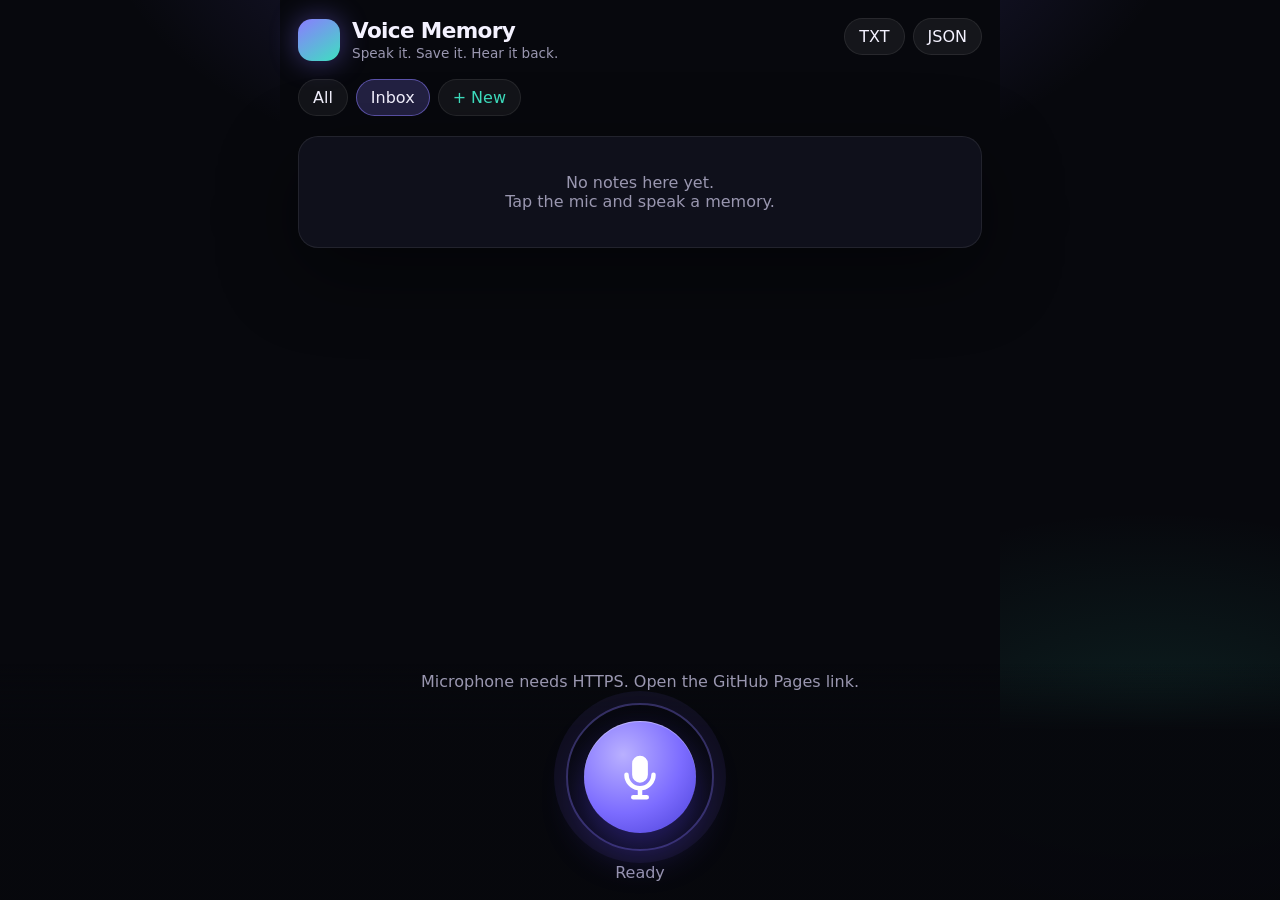
==== voice-memory/index.html @ e477c6e5 "Add Voice Memory static app and GitHub Pages workflow Publish a client-only voice notes app from voi" ====
<!DOCTYPE html>
<html lang="en">
  <head>
    <meta charset="UTF-8" />
    <meta name="viewport" content="width=device-width, initial-scale=1, viewport-fit=cover" />
    <meta name="theme-color" content="#07080d" />
    <meta name="apple-mobile-web-app-capable" content="yes" />
    <meta name="apple-mobile-web-app-status-bar-style" content="black-translucent" />
    <meta
      name="description"
      content="Voice Memory — speak notes, organize them into subscriptions, and play them back. Saved only on this device."
    />
    <title>Voice Memory</title>
    <link rel="manifest" href="./manifest.webmanifest" />
    <link rel="icon" href="./favicon.svg" type="image/svg+xml" />
    <link rel="stylesheet" href="./styles.css" />
  </head>
  <body>
    <div class="bg" aria-hidden="true"></div>

    <header class="top">
      <div class="brand">
        <span class="mark" aria-hidden="true"></span>
        <div>
          <h1>Voice Memory</h1>
          <p class="tag">Speak it. Save it. Hear it back.</p>
        </div>
      </div>
      <div class="top-actions">
        <button type="button" class="ghost" id="export-txt" title="Export notes as text">
          TXT
        </button>
        <button type="button" class="ghost" id="export-json" title="Export notes as JSON">
          JSON
        </button>
      </div>
    </header>

    <section class="subs" aria-label="Subscriptions">
      <div class="chips" id="chips"></div>
      <button type="button" class="chip add" id="add-sub">+ New</button>
    </section>

    <main class="feed" id="feed" aria-live="polite"></main>

    <div class="toast" id="toast" hidden></div>

    <footer class="dock">
      <p class="hint" id="hint">Tap the mic, then speak. Chrome or Edge works best.</p>
      <p class="live" id="live" hidden></p>
      <button type="button" class="mic" id="mic" aria-pressed="false" aria-label="Start listening">
        <span class="mic-ring"></span>
        <span class="mic-core">
          <svg viewBox="0 0 24 24" aria-hidden="true">
            <path
              d="M12 14.5a3.5 3.5 0 0 0 3.5-3.5V6a3.5 3.5 0 1 0-7 0v5a3.5 3.5 0 0 0 3.5 3.5Zm7-3.5a1 1 0 1 0-2 0 5 5 0 0 1-10 0 1 1 0 1 0-2 0 7 7 0 0 0 6 6.93V20H9a1 1 0 1 0 0 2h6a1 1 0 1 0 0-2h-2v-2.07A7 7 0 0 0 19 11Z"
            />
          </svg>
        </span>
      </button>
      <p class="status" id="status">Ready</p>
    </footer>

    <dialog id="sub-dialog">
      <form method="dialog" id="sub-form">
        <h2>New subscription</h2>
        <p>A named list for notes you want to keep together.</p>
        <input
          id="sub-name"
          name="name"
          maxlength="40"
          placeholder="e.g. Grocery, Ideas, Journal"
          required
          autocomplete="off"
        />
        <div class="dialog-actions">
          <button type="button" class="ghost" id="sub-cancel">Cancel</button>
          <button type="submit" value="ok" class="solid">Create</button>
        </div>
      </form>
    </dialog>

    <script src="./app.js"></script>
  </body>
</html>
---- voice-memory/styles.css ----
:root {
  --bg: #07080d;
  --panel: rgba(18, 20, 32, 0.78);
  --line: rgba(255, 255, 255, 0.08);
  --text: #f4f2ff;
  --muted: #9a97b0;
  --accent: #8b7cff;
  --accent-2: #3ee0c0;
  --danger: #ff6b8a;
  --mic: #7c6cff;
  --shadow: 0 24px 80px rgba(0, 0, 0, 0.45);
  --safe-bottom: max(18px, env(safe-area-inset-bottom));
}

* {
  box-sizing: border-box;
}

html,
body {
  margin: 0;
  min-height: 100%;
  background: var(--bg);
  color: var(--text);
  font-family: ui-sans-serif, system-ui, -apple-system, "Segoe UI", sans-serif;
}

body {
  min-height: 100dvh;
  padding: 18px 18px calc(220px + var(--safe-bottom));
}

.bg {
  position: fixed;
  inset: 0;
  z-index: -1;
  background:
    radial-gradient(900px 480px at 50% -10%, rgba(124, 108, 255, 0.28), transparent 60%),
    radial-gradient(700px 380px at 90% 80%, rgba(62, 224, 192, 0.1), transparent 55%),
    var(--bg);
}

.top {
  display: flex;
  align-items: flex-start;
  justify-content: space-between;
  gap: 12px;
}

.brand {
  display: flex;
  gap: 12px;
  align-items: center;
}

.mark {
  width: 42px;
  height: 42px;
  border-radius: 14px;
  background: linear-gradient(145deg, var(--accent), var(--accent-2));
  box-shadow: 0 0 28px rgba(124, 108, 255, 0.45);
}

h1 {
  margin: 0;
  font-size: 1.35rem;
  letter-spacing: -0.03em;
}

.tag,
.hint,
.status,
.muted {
  color: var(--muted);
}

.tag {
  margin: 2px 0 0;
  font-size: 0.85rem;
}

.top-actions {
  display: flex;
  gap: 8px;
}

button {
  font: inherit;
  cursor: pointer;
  border: 0;
}

.ghost,
.solid,
.icon-btn {
  border-radius: 999px;
  padding: 8px 14px;
  color: var(--text);
  background: rgba(255, 255, 255, 0.06);
  border: 1px solid var(--line);
}

.solid {
  background: linear-gradient(135deg, var(--accent), #5b4dff);
  border-color: transparent;
}

.ghost:active,
.solid:active,
.icon-btn:active,
.chip:active,
.mic:active {
  transform: scale(0.98);
}

.subs {
  margin-top: 18px;
  display: flex;
  gap: 8px;
  overflow-x: auto;
  padding-bottom: 4px;
  scrollbar-width: none;
}

.subs::-webkit-scrollbar {
  display: none;
}

.chips {
  display: flex;
  gap: 8px;
}

.chip {
  flex: 0 0 auto;
  border-radius: 999px;
  padding: 8px 14px;
  color: var(--text);
  background: rgba(255, 255, 255, 0.05);
  border: 1px solid var(--line);
}

.chip.active {
  background: rgba(139, 124, 255, 0.22);
  border-color: rgba(139, 124, 255, 0.55);
}

.chip.add {
  color: var(--accent-2);
}

.feed {
  margin-top: 16px;
  display: grid;
  gap: 12px;
}

.empty,
.note {
  background: var(--panel);
  border: 1px solid var(--line);
  border-radius: 20px;
  padding: 16px 16px 14px;
  box-shadow: var(--shadow);
  backdrop-filter: blur(16px);
}

.empty {
  text-align: center;
  color: var(--muted);
  padding: 36px 18px;
}

.note-meta {
  display: flex;
  justify-content: space-between;
  gap: 8px;
  font-size: 0.78rem;
  color: var(--muted);
  margin-bottom: 8px;
}

.note p {
  margin: 0;
  font-size: 1.05rem;
  line-height: 1.45;
  white-space: pre-wrap;
  word-break: break-word;
}

.note-actions {
  display: flex;
  gap: 8px;
  margin-top: 12px;
}

.icon-btn {
  padding: 8px 12px;
  font-size: 0.85rem;
}

.icon-btn.danger {
  color: var(--danger);
}

.dock {
  position: fixed;
  left: 0;
  right: 0;
  bottom: 0;
  padding: 8px 18px var(--safe-bottom);
  display: grid;
  justify-items: center;
  gap: 8px;
  background: linear-gradient(180deg, transparent, rgba(7, 8, 13, 0.94) 28%);
}

.hint,
.live,
.status {
  margin: 0;
  text-align: center;
}

.live {
  max-width: 42rem;
  color: var(--accent-2);
  font-size: 1rem;
  min-height: 1.3em;
}

.mic {
  width: 148px;
  height: 148px;
  border-radius: 50%;
  background: transparent;
  position: relative;
  margin: 4px 0;
}

.mic-ring {
  position: absolute;
  inset: 0;
  border-radius: 50%;
  border: 2px solid rgba(139, 124, 255, 0.35);
  box-shadow: 0 0 0 12px rgba(124, 108, 255, 0.08);
}

.mic-core {
  position: absolute;
  inset: 18px;
  border-radius: 50%;
  display: grid;
  place-items: center;
  background: radial-gradient(circle at 35% 30%, #b9b0ff, var(--mic) 55%, #4a3fd6);
  box-shadow:
    0 18px 40px rgba(80, 60, 220, 0.45),
    inset 0 1px 0 rgba(255, 255, 255, 0.35);
}

.mic svg {
  width: 54px;
  height: 54px;
  fill: white;
}

.mic.listening .mic-ring {
  animation: pulse 1.2s ease-out infinite;
  border-color: var(--accent-2);
}

.mic.listening .mic-core {
  background: radial-gradient(circle at 35% 30%, #9ff3e2, #1db894 58%, #0e7a66);
}

.mic.unsupported {
  opacity: 0.45;
}

@keyframes pulse {
  0% {
    transform: scale(1);
    opacity: 1;
  }
  100% {
    transform: scale(1.16);
    opacity: 0;
  }
}

.toast {
  position: fixed;
  left: 50%;
  bottom: 230px;
  transform: translateX(-50%);
  background: #161824;
  border: 1px solid var(--line);
  color: var(--text);
  padding: 10px 14px;
  border-radius: 12px;
  z-index: 5;
}

dialog {
  border: 1px solid var(--line);
  border-radius: 20px;
  background: #12141f;
  color: var(--text);
  width: min(92vw, 420px);
  padding: 20px;
}

dialog::backdrop {
  background: rgba(0, 0, 0, 0.55);
}

dialog h2 {
  margin: 0 0 6px;
}

dialog p {
  margin: 0 0 14px;
  color: var(--muted);
}

dialog input {
  width: 100%;
  padding: 12px 14px;
  border-radius: 12px;
  border: 1px solid var(--line);
  background: #0b0c14;
  color: var(--text);
  font: inherit;
}

.dialog-actions {
  display: flex;
  justify-content: flex-end;
  gap: 8px;
  margin-top: 16px;
}

.banner {
  background: rgba(255, 107, 138, 0.12);
  border: 1px solid rgba(255, 107, 138, 0.35);
  color: #ffd3dc;
  padding: 12px 14px;
  border-radius: 14px;
}

@media (min-width: 720px) {
  body {
    max-width: 720px;
    margin: 0 auto;
  }
}
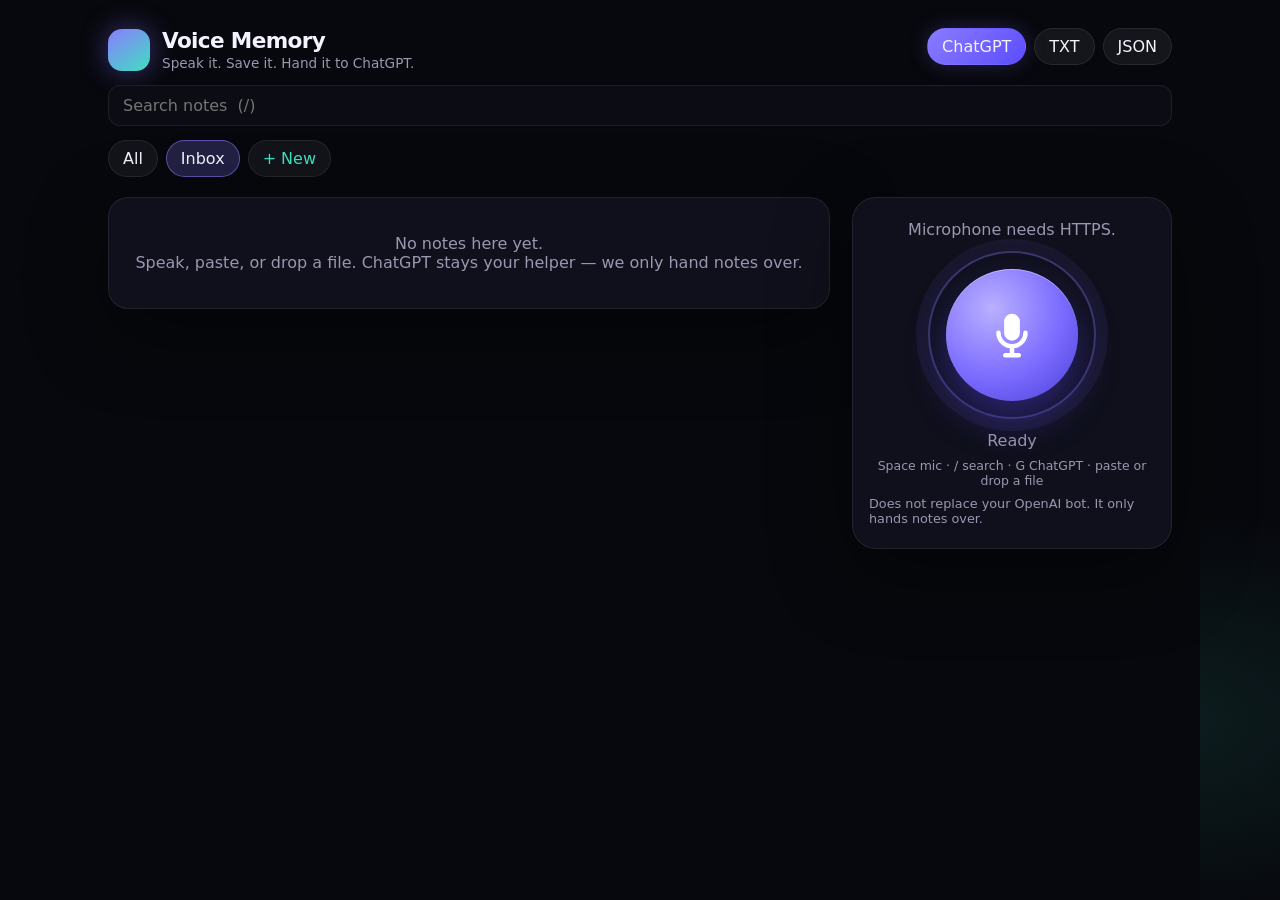
==== commit d667bea7: "Make Voice Memory a desktop companion for ChatGPT Keep the OpenAI bot as the helper: copy notes and " ====
--- a/voice-memory/index.html
+++ b/voice-memory/index.html
@@ -8,12 +8,471 @@
     <meta name="apple-mobile-web-app-status-bar-style" content="black-translucent" />
     <meta
       name="description"
-      content="Voice Memory — speak notes, organize them into subscriptions, and play them back. Saved only on this device."
+      content="Voice Memory — speak notes on phone or desktop, then hand them to ChatGPT. Saved only on this device."
     />
     <title>Voice Memory</title>
-    <link rel="manifest" href="./manifest.webmanifest" />
-    <link rel="icon" href="./favicon.svg" type="image/svg+xml" />
-    <link rel="stylesheet" href="./styles.css" />
+    <link rel="icon" href='data:image/svg+xml,<svg xmlns="http://www.w3.org/2000/svg" viewBox="0 0 64 64">  <defs>    <linearGradient id="g" x1="0" y1="0" x2="1" y2="1">      <stop offset="0" stop-color="#8b7cff"/>      <stop offset="1" stop-color="#3ee0c0"/>    </linearGradient>  </defs>  <rect width="64" height="64" rx="16" fill="#07080d"/>  <rect x="6" y="6" width="52" height="52" rx="14" fill="url(#g)"/>  <path fill="#fff" d="M32 38.2a6.2 6.2 0 0 0 6.2-6.2V18.8a6.2 6.2 0 1 0-12.4 0V32a6.2 6.2 0 0 0 6.2 6.2Zm12.4-6.2a3.1 3.1 0 0 0-6.2 0 6.2 6.2 0 1 1-12.4 0 3.1 3.1 0 0 0-6.2 0 12.4 12.4 0 0 0 10.8 12.3V50h-5.4a3.1 3.1 0 0 0 0 6.2h12.4a3.1 3.1 0 0 0 0-6.2h-5.4v-5.7A12.4 12.4 0 0 0 44.4 32Z"/></svg>' />
+    <style>
+:root {
+  --bg: #07080d;
+  --panel: rgba(18, 20, 32, 0.78);
+  --line: rgba(255, 255, 255, 0.08);
+  --text: #f4f2ff;
+  --muted: #9a97b0;
+  --accent: #8b7cff;
+  --accent-2: #3ee0c0;
+  --danger: #ff6b8a;
+  --mic: #7c6cff;
+  --shadow: 0 24px 80px rgba(0, 0, 0, 0.45);
+  --safe-bottom: max(18px, env(safe-area-inset-bottom));
+}
+
+* {
+  box-sizing: border-box;
+}
+
+html,
+body {
+  margin: 0;
+  min-height: 100%;
+  background: var(--bg);
+  color: var(--text);
+  font-family: ui-sans-serif, system-ui, -apple-system, "Segoe UI", sans-serif;
+}
+
+body {
+  min-height: 100dvh;
+  padding: 18px 18px calc(220px + var(--safe-bottom));
+}
+
+body.dragover {
+  outline: 2px dashed var(--accent-2);
+  outline-offset: -10px;
+}
+
+.bg {
+  position: fixed;
+  inset: 0;
+  z-index: -1;
+  background:
+    radial-gradient(900px 480px at 50% -10%, rgba(124, 108, 255, 0.28), transparent 60%),
+    radial-gradient(700px 380px at 90% 80%, rgba(62, 224, 192, 0.1), transparent 55%),
+    var(--bg);
+}
+
+.top {
+  display: flex;
+  align-items: flex-start;
+  justify-content: space-between;
+  gap: 12px;
+}
+
+.brand {
+  display: flex;
+  gap: 12px;
+  align-items: center;
+}
+
+.mark {
+  width: 42px;
+  height: 42px;
+  border-radius: 14px;
+  background: linear-gradient(145deg, var(--accent), var(--accent-2));
+  box-shadow: 0 0 28px rgba(124, 108, 255, 0.45);
+}
+
+h1 {
+  margin: 0;
+  font-size: 1.35rem;
+  letter-spacing: -0.03em;
+}
+
+.tag,
+.hint,
+.status,
+.muted,
+.keys {
+  color: var(--muted);
+}
+
+.tag {
+  margin: 2px 0 0;
+  font-size: 0.85rem;
+}
+
+.top-actions {
+  display: flex;
+  flex-wrap: wrap;
+  justify-content: flex-end;
+  gap: 8px;
+}
+
+button {
+  font: inherit;
+  cursor: pointer;
+  border: 0;
+}
+
+.ghost,
+.solid,
+.icon-btn {
+  border-radius: 999px;
+  padding: 8px 14px;
+  color: var(--text);
+  background: rgba(255, 255, 255, 0.06);
+  border: 1px solid var(--line);
+}
+
+.solid,
+.ghost.gpt {
+  background: linear-gradient(135deg, var(--accent), #5b4dff);
+  border-color: transparent;
+}
+
+.ghost.gpt {
+  box-shadow: 0 0 20px rgba(124, 108, 255, 0.25);
+}
+
+.ghost:hover,
+.solid:hover,
+.icon-btn:hover,
+.chip:hover {
+  border-color: rgba(255, 255, 255, 0.2);
+}
+
+.ghost:active,
+.solid:active,
+.icon-btn:active,
+.chip:active,
+.mic:active {
+  transform: scale(0.98);
+}
+
+.toolbar {
+  margin-top: 14px;
+  display: flex;
+  gap: 10px;
+  align-items: center;
+}
+
+.search {
+  flex: 1;
+  min-width: 0;
+  padding: 10px 14px;
+  border-radius: 12px;
+  border: 1px solid var(--line);
+  background: #0b0c14;
+  color: var(--text);
+  font: inherit;
+}
+
+.search:focus,
+dialog input:focus,
+button:focus-visible,
+.mic:focus-visible {
+  outline: 2px solid var(--accent);
+  outline-offset: 2px;
+}
+
+.subs {
+  margin-top: 14px;
+  display: flex;
+  gap: 8px;
+  overflow-x: auto;
+  padding-bottom: 4px;
+  scrollbar-width: none;
+}
+
+.subs::-webkit-scrollbar {
+  display: none;
+}
+
+.chips {
+  display: flex;
+  gap: 8px;
+}
+
+.chip {
+  flex: 0 0 auto;
+  border-radius: 999px;
+  padding: 8px 14px;
+  color: var(--text);
+  background: rgba(255, 255, 255, 0.05);
+  border: 1px solid var(--line);
+}
+
+.chip.active {
+  background: rgba(139, 124, 255, 0.22);
+  border-color: rgba(139, 124, 255, 0.55);
+}
+
+.chip.add {
+  color: var(--accent-2);
+}
+
+.layout {
+  margin-top: 16px;
+}
+
+.feed {
+  display: grid;
+  gap: 12px;
+}
+
+.empty,
+.note {
+  background: var(--panel);
+  border: 1px solid var(--line);
+  border-radius: 20px;
+  padding: 16px 16px 14px;
+  box-shadow: var(--shadow);
+  backdrop-filter: blur(16px);
+}
+
+.empty {
+  text-align: center;
+  color: var(--muted);
+  padding: 36px 18px;
+}
+
+.note-meta {
+  display: flex;
+  justify-content: space-between;
+  gap: 8px;
+  font-size: 0.78rem;
+  color: var(--muted);
+  margin-bottom: 8px;
+}
+
+.note p {
+  margin: 0;
+  font-size: 1.05rem;
+  line-height: 1.45;
+  white-space: pre-wrap;
+  word-break: break-word;
+}
+
+.note-actions {
+  display: flex;
+  flex-wrap: wrap;
+  gap: 8px;
+  margin-top: 12px;
+}
+
+.icon-btn {
+  padding: 8px 12px;
+  font-size: 0.85rem;
+}
+
+.icon-btn.danger {
+  color: var(--danger);
+}
+
+.dock {
+  position: fixed;
+  left: 0;
+  right: 0;
+  bottom: 0;
+  padding: 8px 18px var(--safe-bottom);
+  display: grid;
+  justify-items: center;
+  gap: 8px;
+  background: linear-gradient(180deg, transparent, rgba(7, 8, 13, 0.94) 28%);
+}
+
+.hint,
+.live,
+.status,
+.keys {
+  margin: 0;
+  text-align: center;
+}
+
+.keys {
+  font-size: 0.78rem;
+  display: none;
+}
+
+.live {
+  max-width: 42rem;
+  color: var(--accent-2);
+  font-size: 1rem;
+  min-height: 1.3em;
+}
+
+.mic {
+  width: 148px;
+  height: 148px;
+  border-radius: 50%;
+  background: transparent;
+  position: relative;
+  margin: 4px 0;
+}
+
+.mic-ring {
+  position: absolute;
+  inset: 0;
+  border-radius: 50%;
+  border: 2px solid rgba(139, 124, 255, 0.35);
+  box-shadow: 0 0 0 12px rgba(124, 108, 255, 0.08);
+}
+
+.mic-core {
+  position: absolute;
+  inset: 18px;
+  border-radius: 50%;
+  display: grid;
+  place-items: center;
+  background: radial-gradient(circle at 35% 30%, #b9b0ff, var(--mic) 55%, #4a3fd6);
+  box-shadow:
+    0 18px 40px rgba(80, 60, 220, 0.45),
+    inset 0 1px 0 rgba(255, 255, 255, 0.35);
+}
+
+.mic svg {
+  width: 54px;
+  height: 54px;
+  fill: white;
+}
+
+.mic.listening .mic-ring {
+  animation: pulse 1.2s ease-out infinite;
+  border-color: var(--accent-2);
+}
+
+.mic.listening .mic-core {
+  background: radial-gradient(circle at 35% 30%, #9ff3e2, #1db894 58%, #0e7a66);
+}
+
+.mic.unsupported {
+  opacity: 0.45;
+}
+
+@keyframes pulse {
+  0% {
+    transform: scale(1);
+    opacity: 1;
+  }
+  100% {
+    transform: scale(1.16);
+    opacity: 0;
+  }
+}
+
+.toast {
+  position: fixed;
+  left: 50%;
+  bottom: 230px;
+  transform: translateX(-50%);
+  background: #161824;
+  border: 1px solid var(--line);
+  color: var(--text);
+  padding: 10px 14px;
+  border-radius: 12px;
+  z-index: 5;
+}
+
+dialog {
+  border: 1px solid var(--line);
+  border-radius: 20px;
+  background: #12141f;
+  color: var(--text);
+  width: min(92vw, 420px);
+  padding: 20px;
+}
+
+dialog::backdrop {
+  background: rgba(0, 0, 0, 0.55);
+}
+
+dialog h2 {
+  margin: 0 0 6px;
+}
+
+dialog p {
+  margin: 0 0 14px;
+  color: var(--muted);
+}
+
+dialog input {
+  width: 100%;
+  padding: 12px 14px;
+  border-radius: 12px;
+  border: 1px solid var(--line);
+  background: #0b0c14;
+  color: var(--text);
+  font: inherit;
+}
+
+.dialog-actions {
+  display: flex;
+  justify-content: flex-end;
+  gap: 8px;
+  margin-top: 16px;
+}
+
+.banner {
+  background: rgba(255, 107, 138, 0.12);
+  border: 1px solid rgba(255, 107, 138, 0.35);
+  color: #ffd3dc;
+  padding: 12px 14px;
+  border-radius: 14px;
+}
+
+.partner {
+  margin: 0;
+  font-size: 0.8rem;
+  color: var(--muted);
+}
+
+@media (min-width: 720px) {
+  body {
+    max-width: 720px;
+    margin: 0 auto;
+  }
+}
+
+@media (min-width: 980px) {
+  body {
+    max-width: 1120px;
+    padding: 28px 28px 32px;
+  }
+
+  .keys {
+    display: block;
+  }
+
+  .layout {
+    display: grid;
+    grid-template-columns: minmax(0, 1fr) 320px;
+    gap: 22px;
+    align-items: start;
+  }
+
+  .dock {
+    position: sticky;
+    top: 24px;
+    left: auto;
+    right: auto;
+    bottom: auto;
+    padding: 22px 16px;
+    border-radius: 24px;
+    border: 1px solid var(--line);
+    background: var(--panel);
+    box-shadow: var(--shadow);
+  }
+
+  .toast {
+    bottom: 32px;
+  }
+
+  .mic {
+    width: 168px;
+    height: 168px;
+  }
+}
+
+    </style>
   </head>
   <body>
     <div class="bg" aria-hidden="true"></div>
@@ -23,43 +482,50 @@
         <span class="mark" aria-hidden="true"></span>
         <div>
           <h1>Voice Memory</h1>
-          <p class="tag">Speak it. Save it. Hear it back.</p>
+          <p class="tag">Speak it. Save it. Hand it to ChatGPT.</p>
         </div>
       </div>
       <div class="top-actions">
-        <button type="button" class="ghost" id="export-txt" title="Export notes as text">
-          TXT
+        <button type="button" class="ghost gpt" id="ask-gpt" title="Copy visible notes and open ChatGPT">
+          ChatGPT
         </button>
-        <button type="button" class="ghost" id="export-json" title="Export notes as JSON">
-          JSON
-        </button>
+        <button type="button" class="ghost" id="export-txt" title="Export notes as text">TXT</button>
+        <button type="button" class="ghost" id="export-json" title="Export notes as JSON">JSON</button>
       </div>
     </header>
+
+    <div class="toolbar">
+      <input id="search" class="search" type="search" placeholder="Search notes  (/)" autocomplete="off" />
+    </div>
 
     <section class="subs" aria-label="Subscriptions">
       <div class="chips" id="chips"></div>
       <button type="button" class="chip add" id="add-sub">+ New</button>
     </section>
 
-    <main class="feed" id="feed" aria-live="polite"></main>
+    <div class="layout">
+      <main class="feed" id="feed" aria-live="polite"></main>
+
+      <footer class="dock">
+        <p class="hint" id="hint">Tap the mic, then speak. Chrome or Edge works best.</p>
+        <p class="live" id="live" hidden></p>
+        <button type="button" class="mic" id="mic" aria-pressed="false" aria-label="Start listening">
+          <span class="mic-ring"></span>
+          <span class="mic-core">
+            <svg viewBox="0 0 24 24" aria-hidden="true">
+              <path
+                d="M12 14.5a3.5 3.5 0 0 0 3.5-3.5V6a3.5 3.5 0 1 0-7 0v5a3.5 3.5 0 0 0 3.5 3.5Zm7-3.5a1 1 0 1 0-2 0 5 5 0 0 1-10 0 1 1 0 1 0-2 0 7 7 0 0 0 6 6.93V20H9a1 1 0 1 0 0 2h6a1 1 0 1 0 0-2h-2v-2.07A7 7 0 0 0 19 11Z"
+              />
+            </svg>
+          </span>
+        </button>
+        <p class="status" id="status">Ready</p>
+        <p class="keys">Space mic · / search · G ChatGPT · paste or drop a file</p>
+        <p class="partner">Does not replace your OpenAI bot. It only hands notes over.</p>
+      </footer>
+    </div>
 
     <div class="toast" id="toast" hidden></div>
-
-    <footer class="dock">
-      <p class="hint" id="hint">Tap the mic, then speak. Chrome or Edge works best.</p>
-      <p class="live" id="live" hidden></p>
-      <button type="button" class="mic" id="mic" aria-pressed="false" aria-label="Start listening">
-        <span class="mic-ring"></span>
-        <span class="mic-core">
-          <svg viewBox="0 0 24 24" aria-hidden="true">
-            <path
-              d="M12 14.5a3.5 3.5 0 0 0 3.5-3.5V6a3.5 3.5 0 1 0-7 0v5a3.5 3.5 0 0 0 3.5 3.5Zm7-3.5a1 1 0 1 0-2 0 5 5 0 0 1-10 0 1 1 0 1 0-2 0 7 7 0 0 0 6 6.93V20H9a1 1 0 1 0 0 2h6a1 1 0 1 0 0-2h-2v-2.07A7 7 0 0 0 19 11Z"
-            />
-          </svg>
-        </span>
-      </button>
-      <p class="status" id="status">Ready</p>
-    </footer>
 
     <dialog id="sub-dialog">
       <form method="dialog" id="sub-form">
@@ -80,6 +546,525 @@
       </form>
     </dialog>
 
-    <script src="./app.js"></script>
+    <script>
+const STORAGE_KEY = "voice-memory-v1";
+const SpeechRecognition = window.SpeechRecognition || window.webkitSpeechRecognition;
+
+const els = {
+  chips: document.getElementById("chips"),
+  addSub: document.getElementById("add-sub"),
+  feed: document.getElementById("feed"),
+  mic: document.getElementById("mic"),
+  hint: document.getElementById("hint"),
+  live: document.getElementById("live"),
+  status: document.getElementById("status"),
+  toast: document.getElementById("toast"),
+  exportTxt: document.getElementById("export-txt"),
+  exportJson: document.getElementById("export-json"),
+  askGpt: document.getElementById("ask-gpt"),
+  search: document.getElementById("search"),
+  dialog: document.getElementById("sub-dialog"),
+  form: document.getElementById("sub-form"),
+  subName: document.getElementById("sub-name"),
+};
+
+const defaultState = () => ({
+  activeId: "inbox",
+  subscriptions: [{ id: "inbox", name: "Inbox", createdAt: Date.now() }],
+  notes: [],
+});
+
+function load() {
+  try {
+    const raw = localStorage.getItem(STORAGE_KEY);
+    if (!raw) return defaultState();
+    const data = JSON.parse(raw);
+    if (!data.subscriptions?.length) return defaultState();
+    return {
+      activeId: data.activeId || data.subscriptions[0].id,
+      subscriptions: data.subscriptions,
+      notes: Array.isArray(data.notes) ? data.notes : [],
+    };
+  } catch {
+    return defaultState();
+  }
+}
+
+function save() {
+  localStorage.setItem(STORAGE_KEY, JSON.stringify(state));
+}
+
+let state = load();
+let recognition = null;
+let listening = false;
+let finalBuffer = "";
+let toastTimer = 0;
+let query = "";
+
+function uid() {
+  return `${Date.now().toString(36)}-${Math.random().toString(36).slice(2, 8)}`;
+}
+
+function toast(message) {
+  els.toast.hidden = false;
+  els.toast.textContent = message;
+  clearTimeout(toastTimer);
+  toastTimer = setTimeout(() => {
+    els.toast.hidden = true;
+  }, 2400);
+}
+
+function currentSub() {
+  return state.subscriptions.find((s) => s.id === state.activeId) || state.subscriptions[0];
+}
+
+function visibleNotes() {
+  const q = query.trim().toLowerCase();
+  let notes =
+    state.activeId === "all"
+      ? [...state.notes]
+      : state.notes.filter((n) => n.subscriptionId === state.activeId);
+  if (q) notes = notes.filter((n) => n.text.toLowerCase().includes(q) || subName(n.subscriptionId).toLowerCase().includes(q));
+  return notes.sort((a, b) => b.createdAt - a.createdAt);
+}
+
+function subName(id) {
+  return state.subscriptions.find((s) => s.id === id)?.name || "Inbox";
+}
+
+function renderChips() {
+  const items = [{ id: "all", name: "All" }, ...state.subscriptions];
+  els.chips.innerHTML = items
+    .map((s) => {
+      const active = s.id === state.activeId ? "active" : "";
+      const canDelete = s.id !== "all" && s.id !== "inbox";
+      return `<button type="button" class="chip ${active}" data-id="${s.id}">
+        ${escapeHtml(s.name)}${canDelete ? ` <span data-del="${s.id}" title="Remove">×</span>` : ""}
+      </button>`;
+    })
+    .join("");
+}
+
+function renderFeed() {
+  const notes = visibleNotes();
+  if (!notes.length) {
+    els.feed.innerHTML = `<div class="empty">No notes here yet.<br />Speak, paste, or drop a file. ChatGPT stays your helper — we only hand notes over.</div>`;
+    return;
+  }
+  els.feed.innerHTML = notes
+    .map((n) => {
+      const when = new Date(n.createdAt).toLocaleString([], {
+        month: "short",
+        day: "numeric",
+        hour: "numeric",
+        minute: "2-digit",
+      });
+      return `<article class="note" data-note="${n.id}">
+        <div class="note-meta">
+          <span>${escapeHtml(subName(n.subscriptionId))}</span>
+          <span>${when}</span>
+        </div>
+        <p>${escapeHtml(n.text)}</p>
+        <div class="note-actions">
+          <button type="button" class="icon-btn" data-play="${n.id}">Play</button>
+          <button type="button" class="icon-btn" data-copy="${n.id}">Copy</button>
+          <button type="button" class="icon-btn" data-gpt="${n.id}">ChatGPT</button>
+          <button type="button" class="icon-btn danger" data-delete="${n.id}">Delete</button>
+        </div>
+      </article>`;
+    })
+    .join("");
+}
+
+function render() {
+  renderChips();
+  renderFeed();
+}
+
+function escapeHtml(value) {
+  return String(value)
+    .replaceAll("&", "&amp;")
+    .replaceAll("<", "&lt;")
+    .replaceAll(">", "&gt;")
+    .replaceAll('"', "&quot;");
+}
+
+function addNote(text) {
+  const cleaned = text.replace(/\s+/g, " ").trim();
+  if (!cleaned) return;
+  const subscriptionId = state.activeId === "all" ? "inbox" : currentSub().id;
+  state.notes.unshift({
+    id: uid(),
+    subscriptionId,
+    text: cleaned,
+    createdAt: Date.now(),
+  });
+  save();
+  render();
+  toast("Saved on this device");
+}
+
+function deleteNote(id) {
+  state.notes = state.notes.filter((n) => n.id !== id);
+  save();
+  render();
+}
+
+function notesAsPrompt(notes = visibleNotes()) {
+  if (!notes.length) return "";
+  const lines = [
+    "These are notes from Voice Memory on my desktop.",
+    "Please help with them — organize, answer, or turn them into next steps.",
+    "",
+  ];
+  for (const note of notes) {
+    lines.push(`[${subName(note.subscriptionId)} · ${new Date(note.createdAt).toLocaleString()}]`);
+    lines.push(note.text, "");
+  }
+  return lines.join("\n");
+}
+
+async function copyText(text) {
+  if (!text) return false;
+  try {
+    await navigator.clipboard.writeText(text);
+    return true;
+  } catch {
+    const area = document.createElement("textarea");
+    area.value = text;
+    document.body.appendChild(area);
+    area.select();
+    const ok = document.execCommand("copy");
+    area.remove();
+    return ok;
+  }
+}
+
+async function handoffToChatGPT(text, label = "notes") {
+  if (!text) {
+    toast("Nothing to send yet");
+    return;
+  }
+  const copied = await copyText(text);
+  const url = `https://chatgpt.com/?q=${encodeURIComponent(text.slice(0, 1800))}`;
+  window.open(url, "_blank", "noopener");
+  toast(copied ? `Copied ${label} — paste in ChatGPT if needed` : "Opened ChatGPT");
+}
+
+function speak(text) {
+  window.speechSynthesis.cancel();
+  const utterance = new SpeechSynthesisUtterance(text);
+  utterance.rate = 1;
+  utterance.pitch = 1;
+  const voices = window.speechSynthesis.getVoices();
+  const preferred =
+    voices.find((v) => /en[-_]US/i.test(v.lang) && /google|natural|premium/i.test(v.name)) ||
+    voices.find((v) => /en/i.test(v.lang));
+  if (preferred) utterance.voice = preferred;
+  window.speechSynthesis.speak(utterance);
+  els.status.textContent = "Playing";
+  utterance.onend = () => {
+    if (!listening) els.status.textContent = "Ready";
+  };
+}
+
+function readyHint() {
+  return window.matchMedia("(min-width: 980px)").matches
+    ? "Click the mic or press Space. Paste or drop files. ChatGPT button hands work to your OpenAI bot."
+    : "Tap the mic, then speak. Chrome or Edge works best.";
+}
+
+function setListening(on) {
+  listening = on;
+  els.mic.classList.toggle("listening", on);
+  els.mic.setAttribute("aria-pressed", String(on));
+  els.mic.setAttribute("aria-label", on ? "Stop listening" : "Start listening");
+  els.live.hidden = !on;
+  els.status.textContent = on ? "Listening…" : "Ready";
+  els.hint.textContent = on ? "Click the mic or press Space to save." : readyHint();
+}
+
+function ensureRecognition() {
+  if (recognition) return recognition;
+  recognition = new SpeechRecognition();
+  recognition.continuous = true;
+  recognition.interimResults = true;
+  recognition.lang = navigator.language || "en-US";
+  recognition.maxAlternatives = 1;
+
+  recognition.onresult = (event) => {
+    let interim = "";
+    for (let i = event.resultIndex; i < event.results.length; i += 1) {
+      const result = event.results[i];
+      if (result.isFinal) finalBuffer += `${result[0].transcript} `;
+      else interim += result[0].transcript;
+    }
+    els.live.hidden = false;
+    els.live.textContent = `${finalBuffer}${interim}`.trim();
+  };
+
+  recognition.onerror = (event) => {
+    if (event.error === "no-speech" || event.error === "aborted") return;
+    if (event.error === "not-allowed") {
+      toast("Microphone permission blocked");
+      els.hint.textContent = "Allow the mic in the browser address bar, then try again.";
+    } else {
+      toast(`Mic error: ${event.error}`);
+    }
+    stopListening(false);
+  };
+
+  recognition.onend = () => {
+    if (listening) {
+      try {
+        recognition.start();
+      } catch {
+        /* Chrome may throw if a restart races */
+      }
+    }
+  };
+
+  return recognition;
+}
+
+function toggleMic() {
+  if (!SpeechRecognition) {
+    toast("Use Chrome or Edge for the microphone");
+    return;
+  }
+  if (listening) stopListening(true);
+  else startListening();
+}
+
+function startListening() {
+  if (!SpeechRecognition) return;
+  finalBuffer = "";
+  els.live.textContent = "";
+  setListening(true);
+  try {
+    navigator.vibrate?.(20);
+    ensureRecognition().start();
+  } catch {
+    toast("Could not start the microphone");
+    setListening(false);
+  }
+}
+
+function stopListening(saveNote = true) {
+  const text = (els.live.textContent || finalBuffer).trim();
+  setListening(false);
+  try {
+    recognition?.stop();
+  } catch {
+    /* already stopped */
+  }
+  if (saveNote) addNote(text);
+}
+
+function download(filename, contents, type) {
+  const blob = new Blob([contents], { type });
+  const url = URL.createObjectURL(blob);
+  const a = document.createElement("a");
+  a.href = url;
+  a.download = filename;
+  a.click();
+  URL.revokeObjectURL(url);
+}
+
+function exportJson() {
+  download(
+    `voice-memory-${new Date().toISOString().slice(0, 10)}.json`,
+    JSON.stringify(state, null, 2),
+    "application/json"
+  );
+}
+
+function exportTxt() {
+  const lines = ["Voice Memory export", `Exported ${new Date().toLocaleString()}`, ""];
+  for (const sub of state.subscriptions) {
+    const notes = state.notes.filter((n) => n.subscriptionId === sub.id);
+    lines.push(`# ${sub.name}`);
+    if (!notes.length) lines.push("(empty)", "");
+    for (const note of notes.sort((a, b) => b.createdAt - a.createdAt)) {
+      lines.push(`- ${new Date(note.createdAt).toLocaleString()}`);
+      lines.push(note.text, "");
+    }
+  }
+  download(
+    `voice-memory-${new Date().toISOString().slice(0, 10)}.txt`,
+    lines.join("\n"),
+    "text/plain"
+  );
+}
+
+function importPayload(text, filename = "") {
+  const trimmed = text.trim();
+  if (!trimmed) return;
+  if (filename.endsWith(".json") || trimmed.startsWith("{") || trimmed.startsWith("[")) {
+    try {
+      const data = JSON.parse(trimmed);
+      if (data.subscriptions && Array.isArray(data.notes)) {
+        state = {
+          activeId: data.activeId || data.subscriptions[0]?.id || "inbox",
+          subscriptions: data.subscriptions,
+          notes: data.notes,
+        };
+        save();
+        render();
+        toast("Imported Voice Memory JSON");
+        return;
+      }
+    } catch {
+      /* fall through to plain text */
+    }
+  }
+  addNote(trimmed);
+}
+
+function typingInField() {
+  const el = document.activeElement;
+  return el && (el.tagName === "INPUT" || el.tagName === "TEXTAREA" || el.isContentEditable);
+}
+
+els.chips.addEventListener("click", (event) => {
+  const del = event.target.closest("[data-del]");
+  if (del) {
+    const id = del.dataset.del;
+    state.subscriptions = state.subscriptions.filter((s) => s.id !== id);
+    state.notes = state.notes.map((n) =>
+      n.subscriptionId === id ? { ...n, subscriptionId: "inbox" } : n
+    );
+    if (state.activeId === id) state.activeId = "inbox";
+    save();
+    render();
+    return;
+  }
+  const chip = event.target.closest("[data-id]");
+  if (!chip) return;
+  state.activeId = chip.dataset.id;
+  save();
+  render();
+});
+
+els.addSub.addEventListener("click", () => {
+  els.subName.value = "";
+  els.dialog.showModal();
+  els.subName.focus();
+});
+
+document.getElementById("sub-cancel").addEventListener("click", () => els.dialog.close());
+
+els.form.addEventListener("submit", (event) => {
+  event.preventDefault();
+  const name = els.subName.value.trim();
+  if (!name) return;
+  const sub = { id: uid(), name, createdAt: Date.now() };
+  state.subscriptions.push(sub);
+  state.activeId = sub.id;
+  save();
+  render();
+  els.dialog.close();
+});
+
+els.feed.addEventListener("click", (event) => {
+  const play = event.target.closest("[data-play]");
+  const copy = event.target.closest("[data-copy]");
+  const gpt = event.target.closest("[data-gpt]");
+  const del = event.target.closest("[data-delete]");
+  if (play) {
+    const note = state.notes.find((n) => n.id === play.dataset.play);
+    if (note) speak(note.text);
+  }
+  if (copy) {
+    const note = state.notes.find((n) => n.id === copy.dataset.copy);
+    if (note) copyText(note.text).then((ok) => toast(ok ? "Copied note" : "Could not copy"));
+  }
+  if (gpt) {
+    const note = state.notes.find((n) => n.id === gpt.dataset.gpt);
+    if (note) handoffToChatGPT(notesAsPrompt([note]), "note");
+  }
+  if (del) deleteNote(del.dataset.delete);
+});
+
+els.mic.addEventListener("click", toggleMic);
+els.exportTxt.addEventListener("click", exportTxt);
+els.exportJson.addEventListener("click", exportJson);
+els.askGpt.addEventListener("click", () => handoffToChatGPT(notesAsPrompt(), "notes"));
+els.search.addEventListener("input", () => {
+  query = els.search.value;
+  renderFeed();
+});
+
+document.addEventListener("keydown", (event) => {
+  if (event.key === "Escape") {
+    if (listening) stopListening(true);
+    els.dialog.open && els.dialog.close();
+    return;
+  }
+  if (typingInField()) return;
+  if (event.key === " " || event.code === "Space") {
+    event.preventDefault();
+    toggleMic();
+  } else if (event.key === "/" && !event.metaKey && !event.ctrlKey) {
+    event.preventDefault();
+    els.search.focus();
+  } else if (event.key.toLowerCase() === "g" && !event.metaKey && !event.ctrlKey) {
+    event.preventDefault();
+    handoffToChatGPT(notesAsPrompt(), "notes");
+  }
+});
+
+document.addEventListener("paste", (event) => {
+  if (typingInField()) return;
+  const text = event.clipboardData?.getData("text/plain");
+  if (text) {
+    event.preventDefault();
+    importPayload(text);
+  }
+});
+
+["dragenter", "dragover"].forEach((type) => {
+  document.addEventListener(type, (event) => {
+    event.preventDefault();
+    document.body.classList.add("dragover");
+  });
+});
+["dragleave", "drop"].forEach((type) => {
+  document.addEventListener(type, (event) => {
+    if (type === "drop") event.preventDefault();
+    if (type === "dragleave" && event.target !== document.body) return;
+    document.body.classList.remove("dragover");
+  });
+});
+document.addEventListener("drop", async (event) => {
+  event.preventDefault();
+  document.body.classList.remove("dragover");
+  const file = event.dataTransfer?.files?.[0];
+  if (!file) {
+    const text = event.dataTransfer?.getData("text/plain");
+    if (text) importPayload(text);
+    return;
+  }
+  importPayload(await file.text(), file.name || "");
+});
+
+if (!SpeechRecognition) {
+  els.mic.classList.add("unsupported");
+  els.hint.textContent = "Speech recognition needs Chrome or Edge on HTTPS.";
+  els.status.textContent = "Mic unavailable";
+  document.querySelector(".layout")?.insertAdjacentHTML(
+    "beforebegin",
+    `<p class="banner">This browser cannot transcribe speech. Open this page in Chrome or Edge on HTTPS. You can still paste notes and send them to ChatGPT.</p>`
+  );
+} else if (location.protocol !== "https:" && location.hostname !== "localhost") {
+  els.hint.textContent = "Microphone needs HTTPS.";
+} else {
+  els.hint.textContent = readyHint();
+}
+
+window.speechSynthesis?.getVoices?.();
+render();
+
+    </script>
   </body>
 </html>
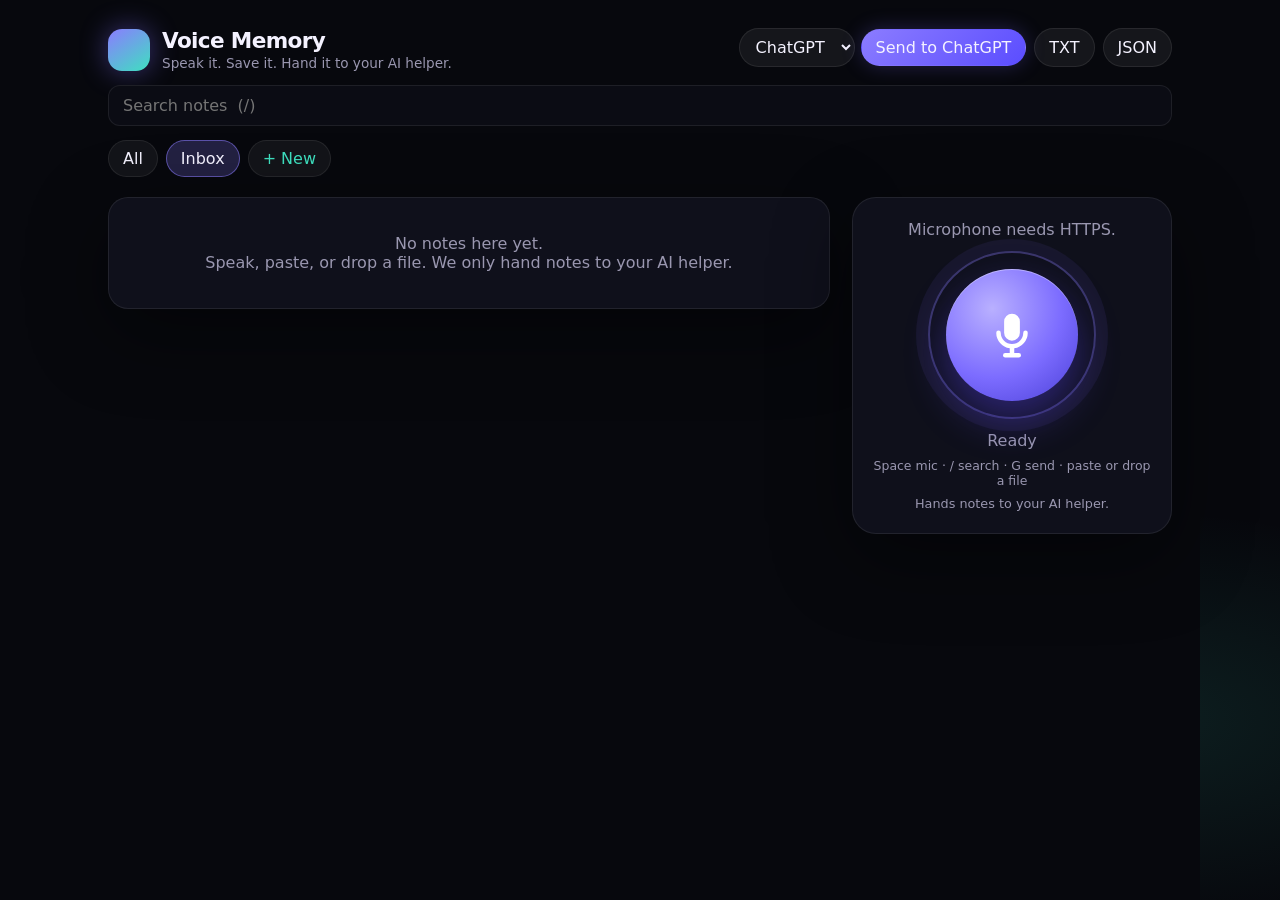
==== commit 1c428d52: "Let Voice Memory hand notes to a chosen AI helper Remember ChatGPT, Grok, Claude, or Gemini, copy th" ====
--- a/voice-memory/index.html
+++ b/voice-memory/index.html
@@ -4,11 +4,12 @@
     <meta charset="UTF-8" />
     <meta name="viewport" content="width=device-width, initial-scale=1, viewport-fit=cover" />
     <meta name="theme-color" content="#07080d" />
+    <meta name="mobile-web-app-capable" content="yes" />
     <meta name="apple-mobile-web-app-capable" content="yes" />
     <meta name="apple-mobile-web-app-status-bar-style" content="black-translucent" />
     <meta
       name="description"
-      content="Voice Memory — speak notes on phone or desktop, then hand them to ChatGPT. Saved only on this device."
+      content="Voice Memory — speak notes on phone or desktop, then hand them to your AI helper. Saved only on this device."
     />
     <title>Voice Memory</title>
     <link rel="icon" href='data:image/svg+xml,<svg xmlns="http://www.w3.org/2000/svg" viewBox="0 0 64 64">  <defs>    <linearGradient id="g" x1="0" y1="0" x2="1" y2="1">      <stop offset="0" stop-color="#8b7cff"/>      <stop offset="1" stop-color="#3ee0c0"/>    </linearGradient>  </defs>  <rect width="64" height="64" rx="16" fill="#07080d"/>  <rect x="6" y="6" width="52" height="52" rx="14" fill="url(#g)"/>  <path fill="#fff" d="M32 38.2a6.2 6.2 0 0 0 6.2-6.2V18.8a6.2 6.2 0 1 0-12.4 0V32a6.2 6.2 0 0 0 6.2 6.2Zm12.4-6.2a3.1 3.1 0 0 0-6.2 0 6.2 6.2 0 1 1-12.4 0 3.1 3.1 0 0 0-6.2 0 12.4 12.4 0 0 0 10.8 12.3V50h-5.4a3.1 3.1 0 0 0 0 6.2h12.4a3.1 3.1 0 0 0 0-6.2h-5.4v-5.7A12.4 12.4 0 0 0 44.4 32Z"/></svg>' />
@@ -124,13 +125,30 @@
 }
 
 .solid,
-.ghost.gpt {
+.ghost.send {
   background: linear-gradient(135deg, var(--accent), #5b4dff);
   border-color: transparent;
 }
 
-.ghost.gpt {
+.ghost.send {
   box-shadow: 0 0 20px rgba(124, 108, 255, 0.25);
+}
+
+.handoff {
+  display: inline-flex;
+  align-items: center;
+  gap: 6px;
+}
+
+.service-pick {
+  font: inherit;
+  color: var(--text);
+  color-scheme: dark;
+  background: rgba(255, 255, 255, 0.06);
+  border: 1px solid var(--line);
+  border-radius: 999px;
+  padding: 8px 12px;
+  cursor: pointer;
 }
 
 .ghost:hover,
@@ -168,6 +186,8 @@
 
 .search:focus,
 dialog input:focus,
+dialog textarea:focus,
+.service-pick:focus-visible,
 button:focus-visible,
 .mic:focus-visible {
   outline: 2px solid var(--accent);
@@ -394,7 +414,8 @@
   color: var(--muted);
 }
 
-dialog input {
+dialog input,
+dialog textarea {
   width: 100%;
   padding: 12px 14px;
   border-radius: 12px;
@@ -402,6 +423,12 @@
   background: #0b0c14;
   color: var(--text);
   font: inherit;
+}
+
+dialog textarea {
+  min-height: 9rem;
+  line-height: 1.45;
+  resize: vertical;
 }
 
 .dialog-actions {
@@ -482,13 +509,21 @@
         <span class="mark" aria-hidden="true"></span>
         <div>
           <h1>Voice Memory</h1>
-          <p class="tag">Speak it. Save it. Hand it to ChatGPT.</p>
+          <p class="tag">Speak it. Save it. Hand it to your AI helper.</p>
         </div>
       </div>
       <div class="top-actions">
-        <button type="button" class="ghost gpt" id="ask-gpt" title="Copy visible notes and open ChatGPT">
-          ChatGPT
-        </button>
+        <div class="handoff">
+          <select id="handoff-service" class="service-pick" aria-label="AI helper">
+            <option value="chatgpt">ChatGPT</option>
+            <option value="grok">Grok</option>
+            <option value="claude">Claude</option>
+            <option value="gemini">Gemini</option>
+          </select>
+          <button type="button" class="ghost send" id="send-notes" title="Copy visible notes and open the chosen helper">
+            Send to ChatGPT
+          </button>
+        </div>
         <button type="button" class="ghost" id="export-txt" title="Export notes as text">TXT</button>
         <button type="button" class="ghost" id="export-json" title="Export notes as JSON">JSON</button>
       </div>
@@ -520,8 +555,8 @@
           </span>
         </button>
         <p class="status" id="status">Ready</p>
-        <p class="keys">Space mic · / search · G ChatGPT · paste or drop a file</p>
-        <p class="partner">Does not replace your OpenAI bot. It only hands notes over.</p>
+        <p class="keys">Space mic · / search · G send · paste or drop a file</p>
+        <p class="partner">Hands notes to your AI helper.</p>
       </footer>
     </div>
 
@@ -546,9 +581,28 @@
       </form>
     </dialog>
 
+    <dialog id="copy-dialog">
+      <form method="dialog">
+        <h2 id="copy-title">Copy this text</h2>
+        <p id="copy-help">Select the text and copy it, then paste into your AI helper and press send.</p>
+        <textarea id="copy-text" readonly rows="8"></textarea>
+        <div class="dialog-actions">
+          <button type="submit" class="solid" value="ok">Done</button>
+        </div>
+      </form>
+    </dialog>
+
     <script>
 const STORAGE_KEY = "voice-memory-v1";
+const HELPER_KEY = "voice-memory-helper";
 const SpeechRecognition = window.SpeechRecognition || window.webkitSpeechRecognition;
+
+const HELPERS = [
+  { id: "chatgpt", name: "ChatGPT", url: "https://chatgpt.com/" },
+  { id: "grok", name: "Grok", url: "https://grok.com/" },
+  { id: "claude", name: "Claude", url: "https://claude.ai/new" },
+  { id: "gemini", name: "Gemini", url: "https://gemini.google.com/app" },
+];
 
 const els = {
   chips: document.getElementById("chips"),
@@ -561,11 +615,16 @@
   toast: document.getElementById("toast"),
   exportTxt: document.getElementById("export-txt"),
   exportJson: document.getElementById("export-json"),
-  askGpt: document.getElementById("ask-gpt"),
+  sendNotes: document.getElementById("send-notes"),
+  service: document.getElementById("handoff-service"),
   search: document.getElementById("search"),
   dialog: document.getElementById("sub-dialog"),
   form: document.getElementById("sub-form"),
   subName: document.getElementById("sub-name"),
+  copyDialog: document.getElementById("copy-dialog"),
+  copyTitle: document.getElementById("copy-title"),
+  copyHelp: document.getElementById("copy-help"),
+  copyText: document.getElementById("copy-text"),
 };
 
 const defaultState = () => ({
@@ -594,7 +653,48 @@
   localStorage.setItem(STORAGE_KEY, JSON.stringify(state));
 }
 
+function loadHelperId() {
+  try {
+    const id = localStorage.getItem(HELPER_KEY);
+    if (HELPERS.some((helper) => helper.id === id)) return id;
+  } catch {
+    /* private mode or blocked storage */
+  }
+  return "chatgpt";
+}
+
+function currentHelper() {
+  return HELPERS.find((helper) => helper.id === helperId) || HELPERS[0];
+}
+
+function sendLabel() {
+  return `Send to ${currentHelper().name}`;
+}
+
+function applyHelperLabels() {
+  const helper = currentHelper();
+  const label = sendLabel();
+  els.service.value = helper.id;
+  els.sendNotes.textContent = label;
+  els.sendNotes.title = `Copy visible notes and open ${helper.name}. Paste them in and press send.`;
+  document.querySelectorAll("[data-send]").forEach((button) => {
+    button.textContent = label;
+  });
+}
+
+function setHelper(id) {
+  if (!HELPERS.some((helper) => helper.id === id)) return;
+  helperId = id;
+  try {
+    localStorage.setItem(HELPER_KEY, id);
+  } catch {
+    /* the choice still applies for this visit */
+  }
+  applyHelperLabels();
+}
+
 let state = load();
+let helperId = loadHelperId();
 let recognition = null;
 let listening = false;
 let finalBuffer = "";
@@ -611,7 +711,7 @@
   clearTimeout(toastTimer);
   toastTimer = setTimeout(() => {
     els.toast.hidden = true;
-  }, 2400);
+  }, 4000);
 }
 
 function currentSub() {
@@ -648,7 +748,7 @@
 function renderFeed() {
   const notes = visibleNotes();
   if (!notes.length) {
-    els.feed.innerHTML = `<div class="empty">No notes here yet.<br />Speak, paste, or drop a file. ChatGPT stays your helper — we only hand notes over.</div>`;
+    els.feed.innerHTML = `<div class="empty">No notes here yet.<br />Speak, paste, or drop a file. We only hand notes to your AI helper.</div>`;
     return;
   }
   els.feed.innerHTML = notes
@@ -668,7 +768,7 @@
         <div class="note-actions">
           <button type="button" class="icon-btn" data-play="${n.id}">Play</button>
           <button type="button" class="icon-btn" data-copy="${n.id}">Copy</button>
-          <button type="button" class="icon-btn" data-gpt="${n.id}">ChatGPT</button>
+          <button type="button" class="icon-btn" data-send="${n.id}">${escapeHtml(sendLabel())}</button>
           <button type="button" class="icon-btn danger" data-delete="${n.id}">Delete</button>
         </div>
       </article>`;
@@ -679,6 +779,7 @@
 function render() {
   renderChips();
   renderFeed();
+  applyHelperLabels();
 }
 
 function escapeHtml(value) {
@@ -724,12 +825,19 @@
   return lines.join("\n");
 }
 
-async function copyText(text) {
-  if (!text) return false;
+async function writeClipboard(text) {
+  if (!text || !navigator.clipboard?.writeText) return false;
   try {
     await navigator.clipboard.writeText(text);
     return true;
   } catch {
+    return false;
+  }
+}
+
+async function copyText(text) {
+  if (await writeClipboard(text)) return true;
+  try {
     const area = document.createElement("textarea");
     area.value = text;
     document.body.appendChild(area);
@@ -737,18 +845,43 @@
     const ok = document.execCommand("copy");
     area.remove();
     return ok;
-  }
-}
-
-async function handoffToChatGPT(text, label = "notes") {
+  } catch {
+    return false;
+  }
+}
+
+function showCopyFallback(text, title, help) {
+  els.copyTitle.textContent = title;
+  els.copyHelp.textContent = help;
+  els.copyText.value = text;
+  if (!els.copyDialog.open) els.copyDialog.showModal();
+  els.copyText.focus();
+  els.copyText.select();
+}
+
+function helperPageUrl(helper) {
+  const url = new URL(helper.url);
+  url.search = "";
+  url.hash = "";
+  return url.toString();
+}
+
+async function handoffNotes(text) {
   if (!text) {
     toast("Nothing to send yet");
     return;
   }
-  const copied = await copyText(text);
-  const url = `https://chatgpt.com/?q=${encodeURIComponent(text.slice(0, 1800))}`;
-  window.open(url, "_blank", "noopener");
-  toast(copied ? `Copied ${label} — paste in ChatGPT if needed` : "Opened ChatGPT");
+  const helper = currentHelper();
+  const copied = await writeClipboard(text);
+  if (!copied) {
+    showCopyFallback(
+      text,
+      `Copy for ${helper.name}`,
+      `Select the text and copy it, then paste into ${helper.name} and press send.`
+    );
+  }
+  window.open(helperPageUrl(helper), "_blank", "noopener");
+  if (copied) toast(`Copied. Paste into ${helper.name} and press send.`);
 }
 
 function speak(text) {
@@ -770,7 +903,7 @@
 
 function readyHint() {
   return window.matchMedia("(min-width: 980px)").matches
-    ? "Click the mic or press Space. Paste or drop files. ChatGPT button hands work to your OpenAI bot."
+    ? "Click the mic or press Space. Paste or drop files. Send hands notes to your AI helper."
     : "Tap the mic, then speak. Chrome or Edge works best.";
 }
 
@@ -923,7 +1056,7 @@
 
 function typingInField() {
   const el = document.activeElement;
-  return el && (el.tagName === "INPUT" || el.tagName === "TEXTAREA" || el.isContentEditable);
+  return el && (el.tagName === "INPUT" || el.tagName === "TEXTAREA" || el.tagName === "SELECT" || el.isContentEditable);
 }
 
 els.chips.addEventListener("click", (event) => {
@@ -969,7 +1102,7 @@
 els.feed.addEventListener("click", (event) => {
   const play = event.target.closest("[data-play]");
   const copy = event.target.closest("[data-copy]");
-  const gpt = event.target.closest("[data-gpt]");
+  const send = event.target.closest("[data-send]");
   const del = event.target.closest("[data-delete]");
   if (play) {
     const note = state.notes.find((n) => n.id === play.dataset.play);
@@ -977,11 +1110,16 @@
   }
   if (copy) {
     const note = state.notes.find((n) => n.id === copy.dataset.copy);
-    if (note) copyText(note.text).then((ok) => toast(ok ? "Copied note" : "Could not copy"));
-  }
-  if (gpt) {
-    const note = state.notes.find((n) => n.id === gpt.dataset.gpt);
-    if (note) handoffToChatGPT(notesAsPrompt([note]), "note");
+    if (note) {
+      copyText(note.text).then((ok) => {
+        if (ok) toast("Copied note");
+        else showCopyFallback(note.text, "Copy this note", "Select the text and copy it.");
+      });
+    }
+  }
+  if (send) {
+    const note = state.notes.find((n) => n.id === send.dataset.send);
+    if (note) handoffNotes(notesAsPrompt([note]));
   }
   if (del) deleteNote(del.dataset.delete);
 });
@@ -989,7 +1127,8 @@
 els.mic.addEventListener("click", toggleMic);
 els.exportTxt.addEventListener("click", exportTxt);
 els.exportJson.addEventListener("click", exportJson);
-els.askGpt.addEventListener("click", () => handoffToChatGPT(notesAsPrompt(), "notes"));
+els.sendNotes.addEventListener("click", () => handoffNotes(notesAsPrompt()));
+els.service.addEventListener("change", () => setHelper(els.service.value));
 els.search.addEventListener("input", () => {
   query = els.search.value;
   renderFeed();
@@ -998,10 +1137,11 @@
 document.addEventListener("keydown", (event) => {
   if (event.key === "Escape") {
     if (listening) stopListening(true);
-    els.dialog.open && els.dialog.close();
+    if (els.dialog.open) els.dialog.close();
+    if (els.copyDialog.open) els.copyDialog.close();
     return;
   }
-  if (typingInField()) return;
+  if (typingInField() || els.dialog.open || els.copyDialog.open) return;
   if (event.key === " " || event.code === "Space") {
     event.preventDefault();
     toggleMic();
@@ -1010,7 +1150,7 @@
     els.search.focus();
   } else if (event.key.toLowerCase() === "g" && !event.metaKey && !event.ctrlKey) {
     event.preventDefault();
-    handoffToChatGPT(notesAsPrompt(), "notes");
+    handoffNotes(notesAsPrompt());
   }
 });
 
@@ -1054,9 +1194,9 @@
   els.status.textContent = "Mic unavailable";
   document.querySelector(".layout")?.insertAdjacentHTML(
     "beforebegin",
-    `<p class="banner">This browser cannot transcribe speech. Open this page in Chrome or Edge on HTTPS. You can still paste notes and send them to ChatGPT.</p>`
+    `<p class="banner">This browser cannot transcribe speech. Open this page in Chrome or Edge on HTTPS. You can still paste notes and hand them to your AI helper.</p>`
   );
-} else if (location.protocol !== "https:" && location.hostname !== "localhost") {
+} else if (location.protocol !== "https:" && !["localhost", "127.0.0.1"].includes(location.hostname)) {
   els.hint.textContent = "Microphone needs HTTPS.";
 } else {
   els.hint.textContent = readyHint();
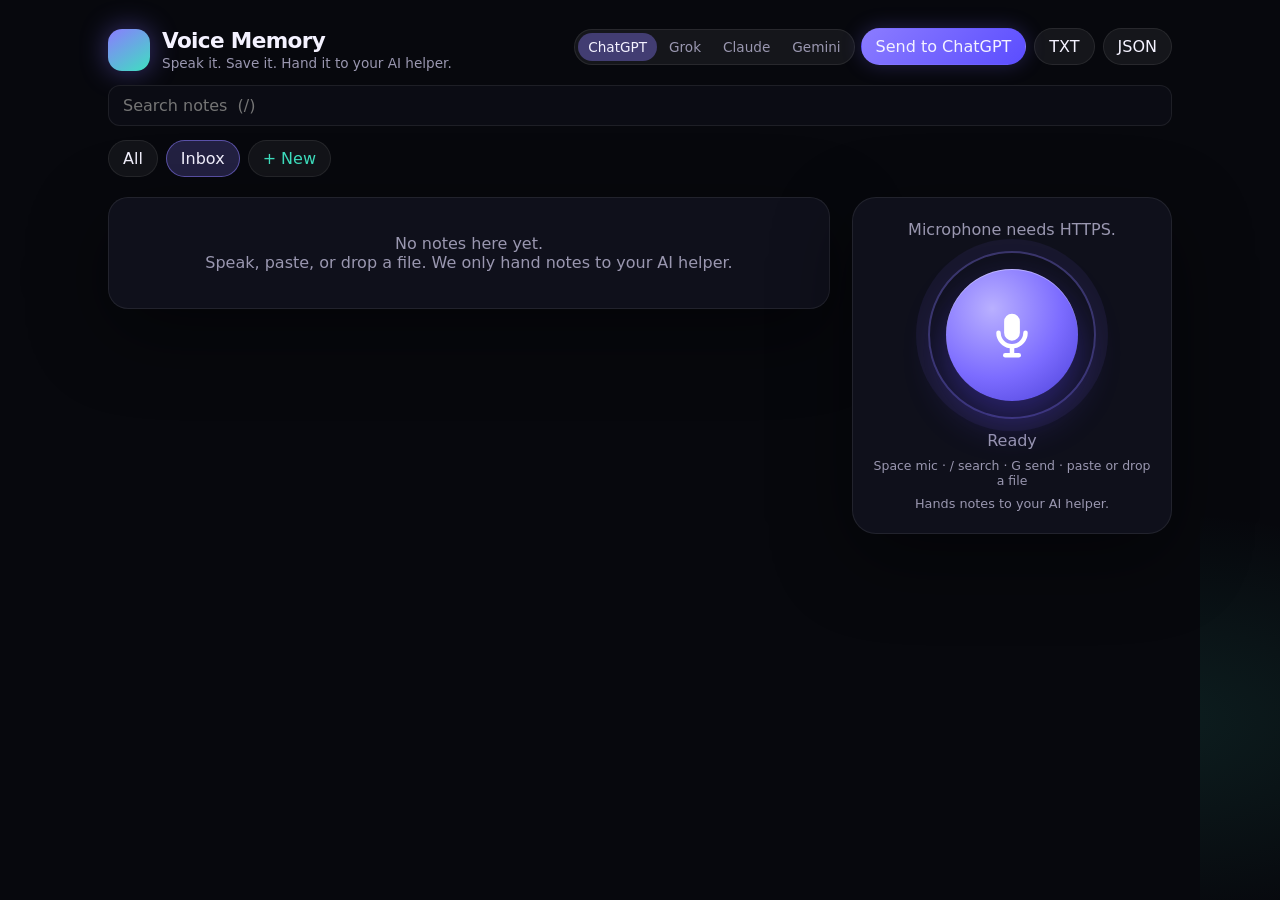
==== commit 5e755ee9: "Show ChatGPT, Grok, Claude, and Gemini together Replace the helper menu with a row of buttons so eve" ====
--- a/voice-memory/index.html
+++ b/voice-memory/index.html
@@ -141,14 +141,28 @@
 }
 
 .service-pick {
-  font: inherit;
-  color: var(--text);
-  color-scheme: dark;
+  display: inline-flex;
+  flex-wrap: wrap;
+  gap: 2px;
+  padding: 3px;
+  border-radius: 999px;
   background: rgba(255, 255, 255, 0.06);
   border: 1px solid var(--line);
+}
+
+.seg {
+  border: 0;
   border-radius: 999px;
-  padding: 8px 12px;
-  cursor: pointer;
+  padding: 6px 10px;
+  background: transparent;
+  color: var(--muted);
+  font: inherit;
+  font-size: 0.85rem;
+}
+
+.seg[aria-pressed="true"] {
+  background: rgba(139, 124, 255, 0.38);
+  color: var(--text);
 }
 
 .ghost:hover,
@@ -162,7 +176,8 @@
 .solid:active,
 .icon-btn:active,
 .chip:active,
-.mic:active {
+.mic:active,
+.seg:active {
   transform: scale(0.98);
 }
 
@@ -187,7 +202,7 @@
 .search:focus,
 dialog input:focus,
 dialog textarea:focus,
-.service-pick:focus-visible,
+.seg:focus-visible,
 button:focus-visible,
 .mic:focus-visible {
   outline: 2px solid var(--accent);
@@ -452,6 +467,28 @@
   color: var(--muted);
 }
 
+@media (max-width: 719px) {
+  .top {
+    flex-direction: column;
+    align-items: stretch;
+  }
+
+  .top-actions {
+    justify-content: flex-start;
+    align-items: flex-start;
+  }
+
+  .handoff {
+    flex-direction: column;
+    align-items: flex-start;
+    width: 100%;
+  }
+
+  .service-pick {
+    flex-wrap: nowrap;
+  }
+}
+
 @media (min-width: 720px) {
   body {
     max-width: 720px;
@@ -514,12 +551,12 @@
       </div>
       <div class="top-actions">
         <div class="handoff">
-          <select id="handoff-service" class="service-pick" aria-label="AI helper">
-            <option value="chatgpt">ChatGPT</option>
-            <option value="grok">Grok</option>
-            <option value="claude">Claude</option>
-            <option value="gemini">Gemini</option>
-          </select>
+          <div class="service-pick" id="handoff-service" role="group" aria-label="AI helper">
+            <button type="button" class="seg" data-helper="chatgpt" aria-pressed="true">ChatGPT</button>
+            <button type="button" class="seg" data-helper="grok" aria-pressed="false">Grok</button>
+            <button type="button" class="seg" data-helper="claude" aria-pressed="false">Claude</button>
+            <button type="button" class="seg" data-helper="gemini" aria-pressed="false">Gemini</button>
+          </div>
           <button type="button" class="ghost send" id="send-notes" title="Copy visible notes and open the chosen helper">
             Send to ChatGPT
           </button>
@@ -674,9 +711,11 @@
 function applyHelperLabels() {
   const helper = currentHelper();
   const label = sendLabel();
-  els.service.value = helper.id;
   els.sendNotes.textContent = label;
   els.sendNotes.title = `Copy visible notes and open ${helper.name}. Paste them in and press send.`;
+  document.querySelectorAll("[data-helper]").forEach((button) => {
+    button.setAttribute("aria-pressed", String(button.dataset.helper === helper.id));
+  });
   document.querySelectorAll("[data-send]").forEach((button) => {
     button.textContent = label;
   });
@@ -1128,7 +1167,10 @@
 els.exportTxt.addEventListener("click", exportTxt);
 els.exportJson.addEventListener("click", exportJson);
 els.sendNotes.addEventListener("click", () => handoffNotes(notesAsPrompt()));
-els.service.addEventListener("change", () => setHelper(els.service.value));
+els.service.addEventListener("click", (event) => {
+  const button = event.target.closest("[data-helper]");
+  if (button) setHelper(button.dataset.helper);
+});
 els.search.addEventListener("input", () => {
   query = els.search.value;
   renderFeed();
